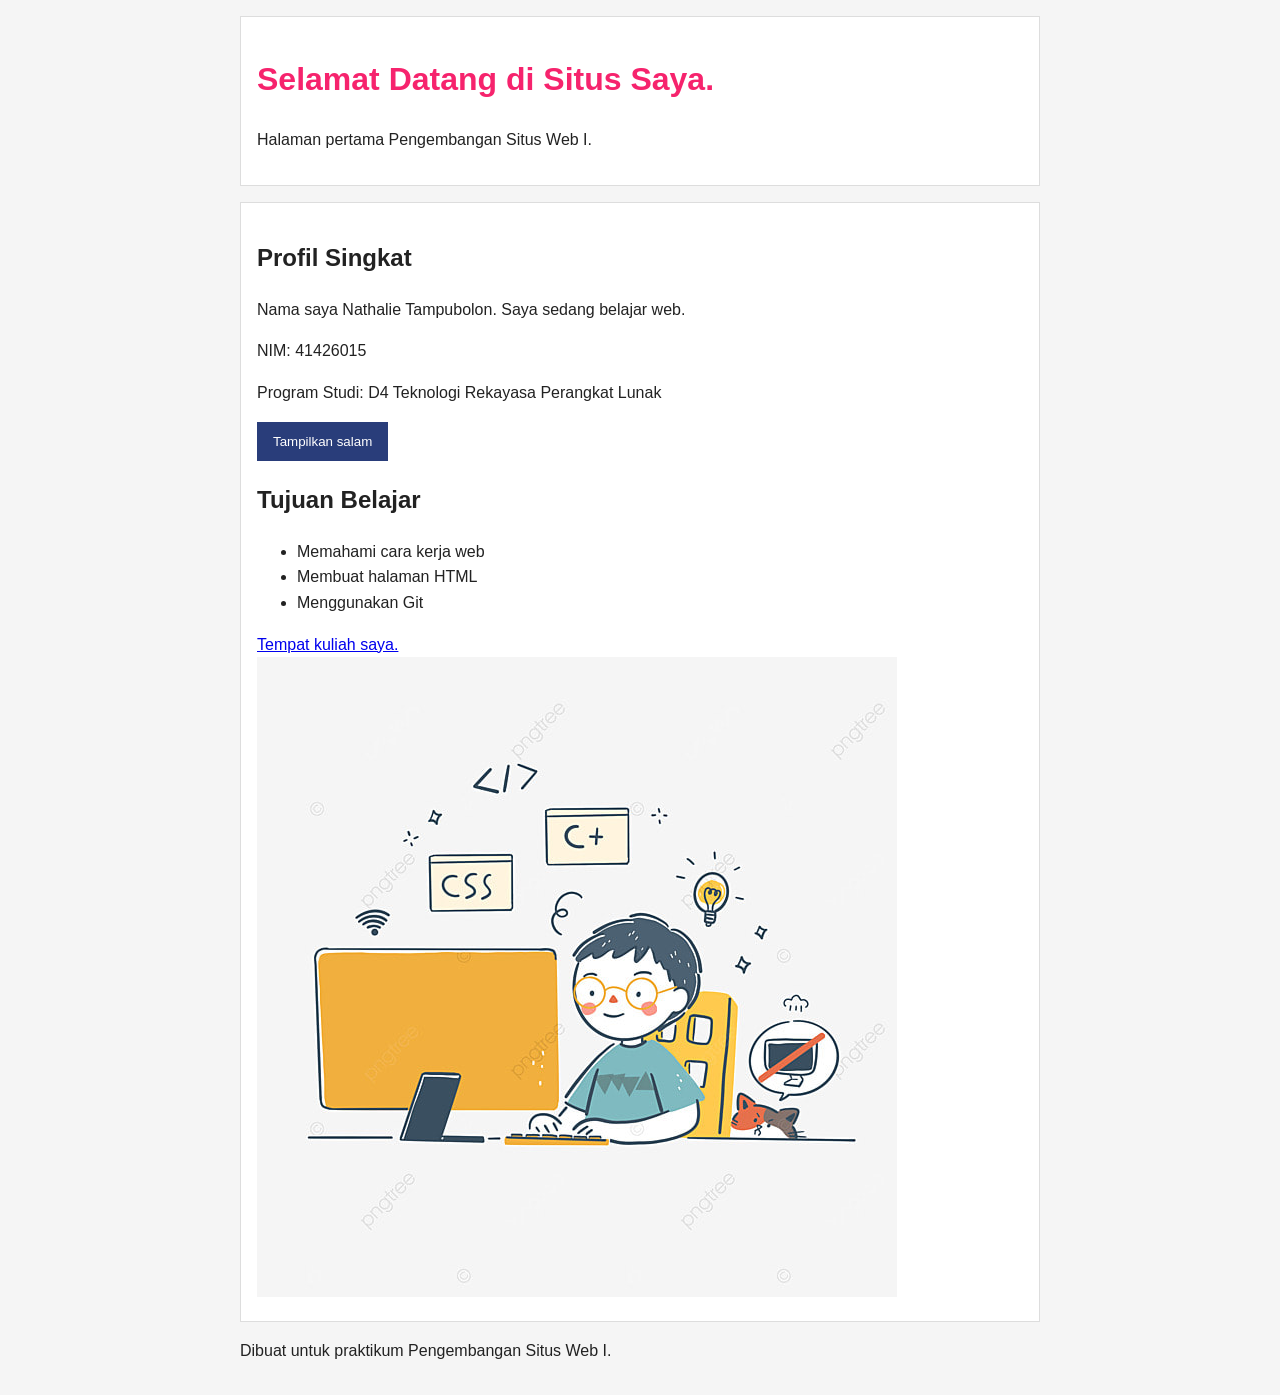
==== index.html @ 4306745e "Perubahan file png" ====
<!doctype html>
<html lang="id">
<head>
 <meta charset="UTF-8">
 <meta name="viewport" content="width=device-width, initial-scale=1.0">
 <title>Halaman Pertama Saya</title>
 <link rel="stylesheet" href="css/style.css">
</head>
<body>
 <header>
 <h1>Selamat Datang di Situs Saya.</h1>
 <p>Halaman pertama Pengembangan Situs Web I.</p>
 </header>
 <main>
 <h2>Profil Singkat</h2>
 <p>Nama saya Nathalie Tampubolon. Saya sedang belajar web.</p>
 <p>NIM: 41426015</p>
 <P>Program Studi: D4 Teknologi Rekayasa Perangkat Lunak</P>
 <button type="button" id="greeting-button">Tampilkan salam</button>
 <section>
 <h2>Tujuan Belajar</h2>
 <ul>
 <li>Memahami cara kerja web</li>
 <li>Membuat halaman HTML</li>
 <li>Menggunakan Git</li>
 </ul>
</section>
<a href="https://www.del.ac.id/">Tempat kuliah saya.</a>
<img src="Learn Coding.png" alt="Seseorang belajar membuat situs web dan merasa senang.">
 </main>
 <script src="js/main.js"></script>
</body>
</html>
<footer>
 <p>Dibuat untuk praktikum Pengembangan Situs Web I.</p>
</footer
---- css/style.css ----
body {
 max-width: 50rem;
 margin: 0 auto;
 padding: 1rem;
 font-family: Arial, sans-serif;
 line-height: 1.6;
 color: #222;
 background: #f5f5f5;
}
header, main {
 padding: 1rem; margin-bottom: 1rem;
 background: white; border: 1px solid #ddd;
}
h1 { color: #f6236d; }
button { padding: .75rem 1rem; color: white; background: #293d7a; border: 0; }
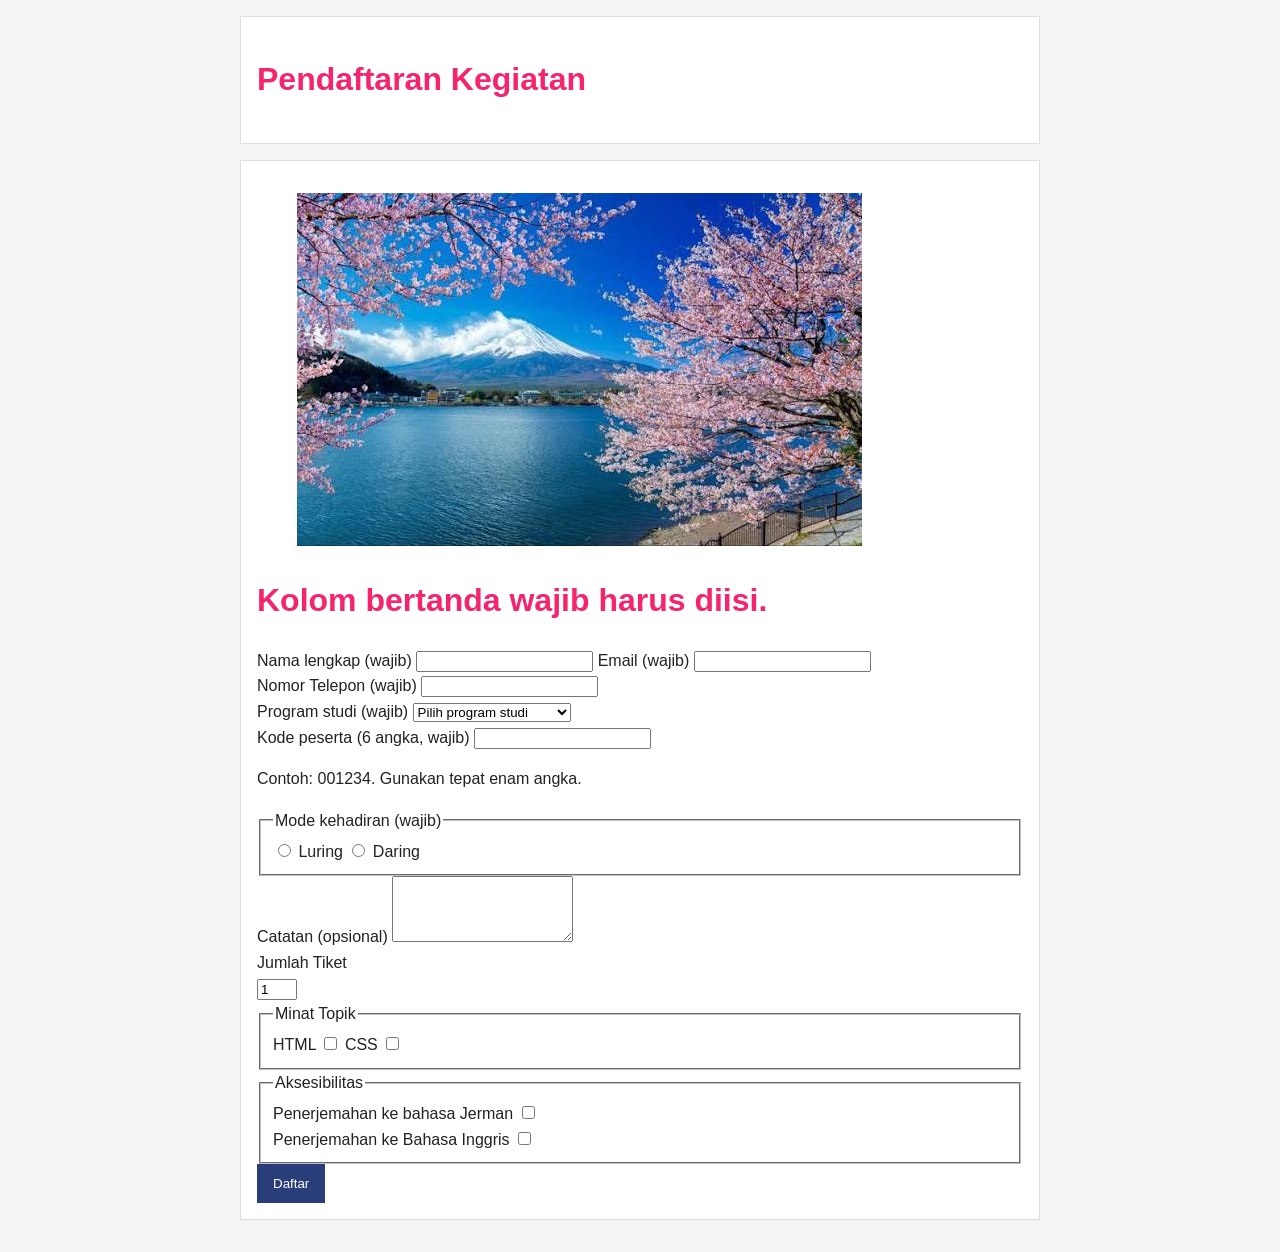
==== commit 40c93460: "Tugas week 3 sesi 3" ====
--- a/index.html
+++ b/index.html
@@ -8,29 +8,59 @@
 </head>
 <body>
  <header>
- <h1>Selamat Datang di Situs Saya.</h1>
- <p>Halaman pertama Pengembangan Situs Web I.</p>
+ <h1>Pendaftaran Kegiatan</h1>
  </header>
  <main>
- <h2>Profil Singkat</h2>
- <p>Nama saya Nathalie Tampubolon. Saya sedang belajar web.</p>
- <p>NIM: 41426015</p>
- <P>Program Studi: D4 Teknologi Rekayasa Perangkat Lunak</P>
- <button type="button" id="greeting-button">Tampilkan salam</button>
- <section>
- <h2>Tujuan Belajar</h2>
- <ul>
- <li>Memahami cara kerja web</li>
- <li>Membuat halaman HTML</li>
- <li>Menggunakan Git</li>
- </ul>
-</section>
-<a href="https://www.del.ac.id/">Tempat kuliah saya.</a>
-<img src="Learn Coding.png" alt="Seseorang belajar membuat situs web dan merasa senang.">
+  <figure><img src="Images/Gunung-Fuji.jpg" alt="Gunung Fuji."></figure>
+    <h1>Kolom bertanda wajib harus diisi.</h1>
+  <form action="" method="get">
+      <label for="nama">Nama lengkap (wajib)</label>
+      <input id="nama" name="nama" autocomplete="name" required>
+      <label for="email">Email (wajib)</label>
+      <input id="email" name="email" type="email"
+             autocomplete="email" required>
+      <div>
+      <label for="phone">Nomor Telepon (wajib)</label>
+      <input id="phone" name="phone" type="phone">
+      </div>
+    <label for="prodi">Program studi (wajib)</label>
+      <select id="prodi" name="prodi" required>
+        <option value="">Pilih program studi</option>
+        <option value="trpl">D4 TRPL</option>
+        <option value="ti">D3 Teknologi Informasi</option>
+      </select>
+      <div><label for="kode">Kode peserta (6 angka, wajib)</label>
+        <input id="kode" name="kode" type="text"
+ inputmode="numeric" pattern="[0-9]{6}"
+ aria-describedby="kode-help" required></div>
+  <p id="kode-help">Contoh: 001234. Gunakan tepat enam angka.</p>
+      <fieldset>
+<legend>Mode kehadiran (wajib)</legend>
+      <input id="luring" name="mode" type="radio" value="luring" required>
+        <label for="luring">Luring</label>
+       <input id="daring" name="mode" type="radio" value="daring">
+        <label for="daring">Daring</label>
+      </fieldset>
+      <label for="catatan">Catatan (opsional)</label>
+      <textarea id="catatan" name="catatan" rows="4"
+                maxlength="300"></textarea></div>
+        <div><label>Jumlah Tiket</label></div>
+        <input type="number" min="1" max="5" value="1" name="jumlah_tiket" required>
+      <fieldset><legend>Minat Topik</legend>
+  <div>
+    <label for="topik-html">HTML</label>
+    <input type="checkbox" id="topik-html" name="topik" value="html">
+    <label for="topik-css">CSS</label>
+    <input type="checkbox" id="topik-css" name="topik" value="css"></fieldset>
+    <fieldset><legend>Aksesibilitas</legend>
+  <div>
+    <label for="topik-penerjemahan ke bahasa Jerman">Penerjemahan ke bahasa Jerman</label>
+    <input type="checkbox" id="topik-aksesibilitas" name="topik" value="aksesibilitas">
+    <div><label for="topik-penerjemahan ke bahasa Inggris">Penerjemahan ke Bahasa Inggris</label>
+    <input type="checkbox" id="topik-penerjemahan ke bahasa inggris" name="topik" value="penejermahan ke bahasa inggris"></div></fieldset></div>
+        <div><button type="submit">Daftar</button></div>
+  </form>
  </main>
  <script src="js/main.js"></script>
 </body>
-</html>
-<footer>
- <p>Dibuat untuk praktikum Pengembangan Situs Web I.</p>
-</footer+</html>
--- a/css/style.css
+++ b/css/style.css
@@ -11,5 +11,10 @@
  padding: 1rem; margin-bottom: 1rem;
  background: white; border: 1px solid #ddd;
 }
+input:focus-visible, select:focus-visible,
+textarea:focus-visible, button:focus-visible {
+ outline: 3px solid #175cd3;
+ outline-offset: 3px;
+}
 h1 { color: #f6236d; }
 button { padding: .75rem 1rem; color: white; background: #293d7a; border: 0; }
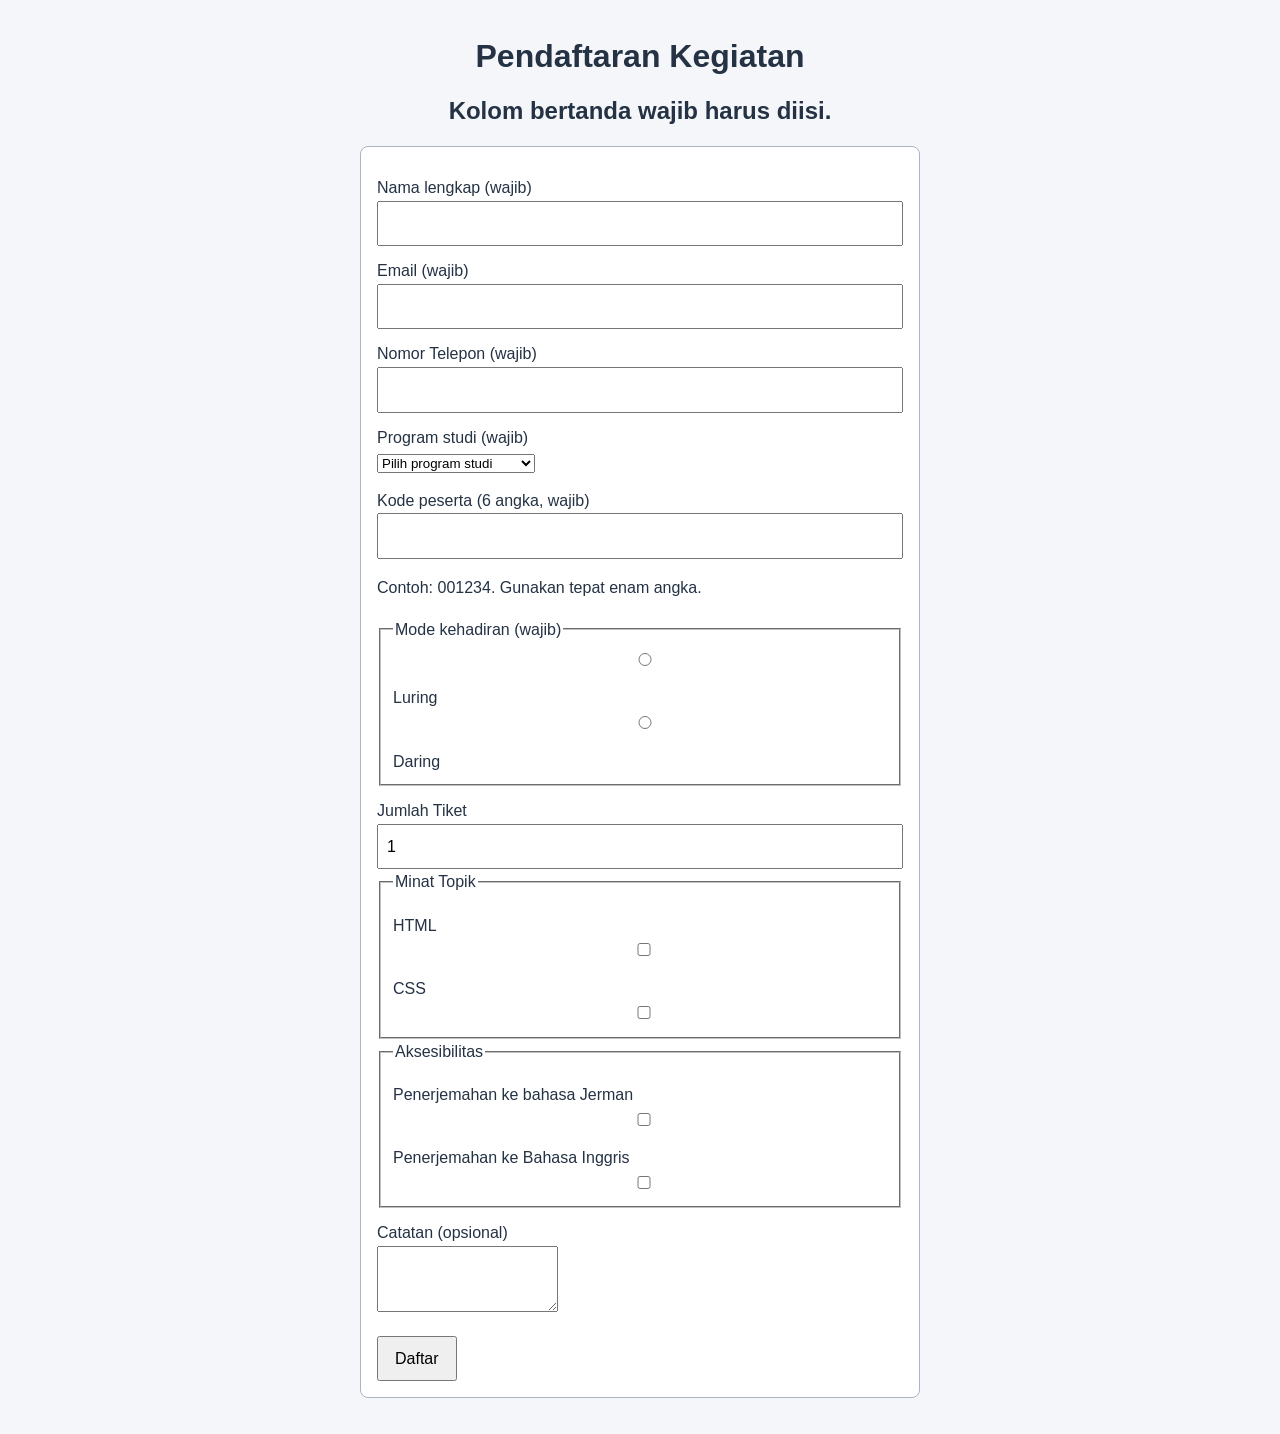
==== commit d394bde0: "week 4 sesi 3" ====
--- a/index.html
+++ b/index.html
@@ -1,27 +1,29 @@
+<!-- Nama: Nathalie Tampubolon -->
+<!-- NIM: 41426015 -->
+<!-- Program Studi: D4 TRPL -->
+
 <!doctype html>
 <html lang="id">
 <head>
  <meta charset="UTF-8">
  <meta name="viewport" content="width=device-width, initial-scale=1.0">
- <title>Halaman Pertama Saya</title>
- <link rel="stylesheet" href="css/style.css">
+ <title>Pendaftaran</title>
+ <link rel="stylesheet" href="style.css">
 </head>
 <body>
- <header>
- <h1>Pendaftaran Kegiatan</h1>
- </header>
+    <header><h1>Pendaftaran Kegiatan</h1></header>
  <main>
-  <figure><img src="Images/Gunung-Fuji.jpg" alt="Gunung Fuji."></figure>
-    <h1>Kolom bertanda wajib harus diisi.</h1>
-  <form action="" method="get">
+  <h2>Kolom bertanda wajib harus diisi.</h2>
+
+  <form class="card" action="index.html" method="get">
       <label for="nama">Nama lengkap (wajib)</label>
       <input id="nama" name="nama" autocomplete="name" required>
-      <label for="email">Email (wajib)</label>
+      <div><label for="email">Email (wajib)</label>
       <input id="email" name="email" type="email"
-             autocomplete="email" required>
+             autocomplete="email" required></div>
       <div>
-      <label for="phone">Nomor Telepon (wajib)</label>
-      <input id="phone" name="phone" type="phone">
+      <label for="telepon">Nomor Telepon (wajib)</label>
+      <input id="telepon" name="telepon" type="tel" required>
       </div>
     <label for="prodi">Program studi (wajib)</label>
       <select id="prodi" name="prodi" required>
@@ -41,26 +43,33 @@
        <input id="daring" name="mode" type="radio" value="daring">
         <label for="daring">Daring</label>
       </fieldset>
-      <label for="catatan">Catatan (opsional)</label>
-      <textarea id="catatan" name="catatan" rows="4"
-                maxlength="300"></textarea></div>
         <div><label>Jumlah Tiket</label></div>
         <input type="number" min="1" max="5" value="1" name="jumlah_tiket" required>
-      <fieldset><legend>Minat Topik</legend>
+      <fieldset>
+      <legend>Minat Topik</legend>
   <div>
     <label for="topik-html">HTML</label>
     <input type="checkbox" id="topik-html" name="topik" value="html">
     <label for="topik-css">CSS</label>
-    <input type="checkbox" id="topik-css" name="topik" value="css"></fieldset>
-    <fieldset><legend>Aksesibilitas</legend>
+    <input type="checkbox" id="topik-css" name="topik" value="css">
+  </div>
+      </fieldset>
   <div>
-    <label for="topik-penerjemahan ke bahasa Jerman">Penerjemahan ke bahasa Jerman</label>
-    <input type="checkbox" id="topik-aksesibilitas" name="topik" value="aksesibilitas">
-    <div><label for="topik-penerjemahan ke bahasa Inggris">Penerjemahan ke Bahasa Inggris</label>
-    <input type="checkbox" id="topik-penerjemahan ke bahasa inggris" name="topik" value="penejermahan ke bahasa inggris"></div></fieldset></div>
-        <div><button type="submit">Daftar</button></div>
+    <fieldset>
+      <legend>Aksesibilitas</legend>
+    <label for="topik-Jerman">Penerjemahan ke bahasa Jerman</label>
+    <input type="checkbox" id="topik-Jerman" name="topik" value="Jerman">
+    <div>
+    <label for="topik-Inggris">Penerjemahan ke Bahasa Inggris</label>
+    <input type="checkbox" id="topik-Inggris" name="topik" value="Inggris"></div>
+    </fieldset>
+  </div>
+  <label for="catatan">Catatan (opsional)</label>
+  <div><textarea id="catatan" name="catatan" rows="4"
+                maxlength="300"></textarea></div>
+      <div><button type="submit" id="daftar-button">Daftar</button></div>
   </form>
  </main>
- <script src="js/main.js"></script>
+ <script src="main.js"></script>
 </body>
 </html>
--- a/style.css
+++ b/style.css
@@ -0,0 +1,34 @@
+*, *::before, *::after { box-sizing: border-box; }
+:root {
+ --brand: #175cd3;
+ --ink: #243244;
+ --space: 1rem;
+}
+body {
+ margin: 0;
+ padding: var(--space);
+ color: var(--ink);
+ background: #f4f6fa;
+ font-family: Arial, sans-serif;
+ font-size: 1rem;
+ line-height: 1.6;
+}
+header {text-align: center; margin-bottom: var(--space); }
+main { width: 100%; max-width: 60rem; margin-inline: auto; }
+h1 { text-align:center; font-size: 2rem; line-height: 1.2; }
+h2 {text-align: center; font-size: 1.5rem; line-height: 1.2; }
+.notice { max-width: 65ch; }
+.card {
+ max-width: 35rem;
+ margin: 20px auto;
+ padding: var(--space);
+ border: 1px solid #aab4c2;
+ border-radius: .5rem;
+ background: white;
+}
+label { display: block; margin-top: .75rem; }
+input { width: 100%; padding: .5rem; font: inherit; }
+button { margin-top: 1rem; padding: .5rem 1rem; font: inherit; }
+input:focus-visible, button:focus-visible {
+ outline: 3px solid var(--brand); outline-offset: 3px;
+}
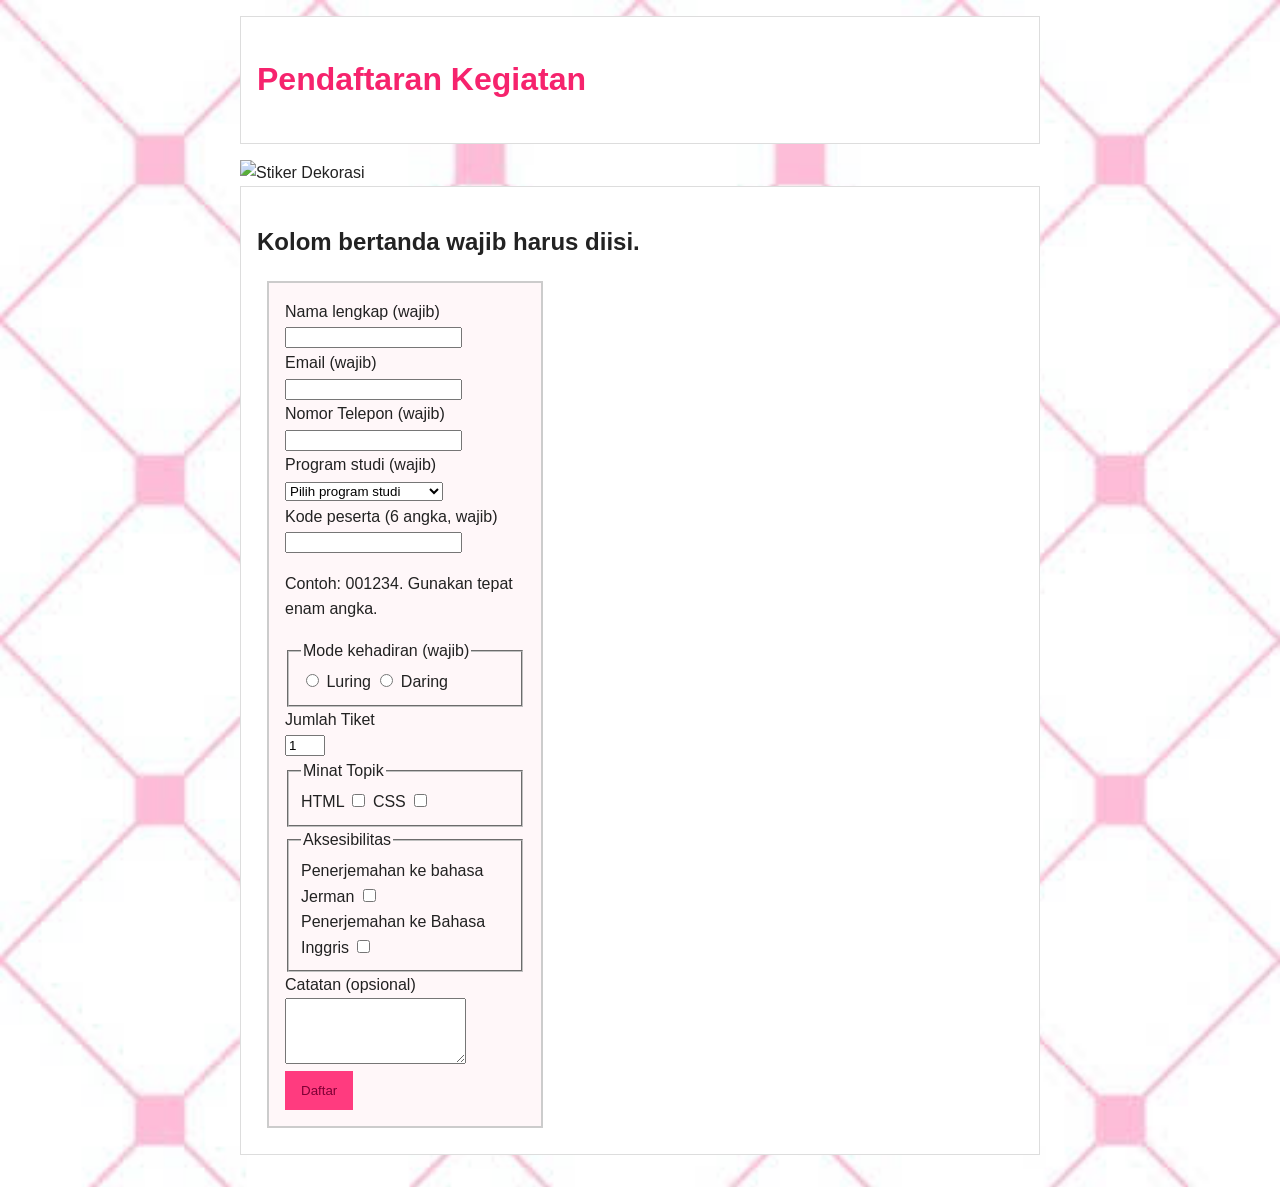
==== commit 35d45e28: "week 4 sesi 2" ====
--- a/index.html
+++ b/index.html
@@ -8,10 +8,11 @@
  <meta charset="UTF-8">
  <meta name="viewport" content="width=device-width, initial-scale=1.0">
  <title>Pendaftaran</title>
- <link rel="stylesheet" href="style.css">
+ <link rel="stylesheet" href="css/style.css">
 </head>
 <body>
     <header><h1>Pendaftaran Kegiatan</h1></header>
+     <img src="images/Gunung-Fuji.jpg" alt="Stiker Dekorasi" class="stiker" width="800" height="400">
  <main>
   <h2>Kolom bertanda wajib harus diisi.</h2>
 
@@ -67,8 +68,9 @@
   <label for="catatan">Catatan (opsional)</label>
   <div><textarea id="catatan" name="catatan" rows="4"
                 maxlength="300"></textarea></div>
-      <div><button type="submit" id="daftar-button">Daftar</button></div>
+      <div><button type="submit">Daftar</button></div>
   </form>
+  <link rel="stylesheet" href="style.css">
  </main>
  <script src="main.js"></script>
 </body>
--- a/style.css
+++ b/style.css
@@ -1,34 +1,25 @@
-*, *::before, *::after { box-sizing: border-box; }
-:root {
- --brand: #175cd3;
- --ink: #243244;
- --space: 1rem;
+body {
+ max-width: 50rem;
+ margin: 0 auto;
+ padding: 1rem;
+ font-family: Arial, sans-serif;
+ line-height: 1.6;
+ color: #222;
+ background-image: url('Images/BACKGROUND.jpg');
+ background-repeat: no-repeat;
+ background-attachment: fixed;  
+ background-size: cover;
 }
-body {
- margin: 0;
- padding: var(--space);
- color: var(--ink);
- background: #f4f6fa;
- font-family: Arial, sans-serif;
- font-size: 1rem;
- line-height: 1.6;
+header, main {
+ padding: 1rem; margin-bottom: 1rem;
+ background: white; border: 1px solid #ddd;
 }
-header {text-align: center; margin-bottom: var(--space); }
-main { width: 100%; max-width: 60rem; margin-inline: auto; }
-h1 { text-align:center; font-size: 2rem; line-height: 1.2; }
-h2 {text-align: center; font-size: 1.5rem; line-height: 1.2; }
-.notice { max-width: 65ch; }
-.card {
- max-width: 35rem;
- margin: 20px auto;
- padding: var(--space);
- border: 1px solid #aab4c2;
- border-radius: .5rem;
- background: white;
+input:focus-visible, select:focus-visible,
+textarea:focus-visible, button:focus-visible {
+ outline: 3px solid #be304f;
+ outline-offset: 3px;
 }
-label { display: block; margin-top: .75rem; }
-input { width: 100%; padding: .5rem; font: inherit; }
-button { margin-top: 1rem; padding: .5rem 1rem; font: inherit; }
-input:focus-visible, button:focus-visible {
- outline: 3px solid var(--brand); outline-offset: 3px;
-}
+h1 { color: #f6236d; }
+button { padding: .75rem 1rem; color: rgb(127, 0, 53); background: #ff3b7f; border: 0; }
+form.card { width: 240px; padding: 1rem; border: 2px solid #ccc; margin: 10px; background: rgb(255, 247, 249); } 
+.notice { color: #fe2087; }
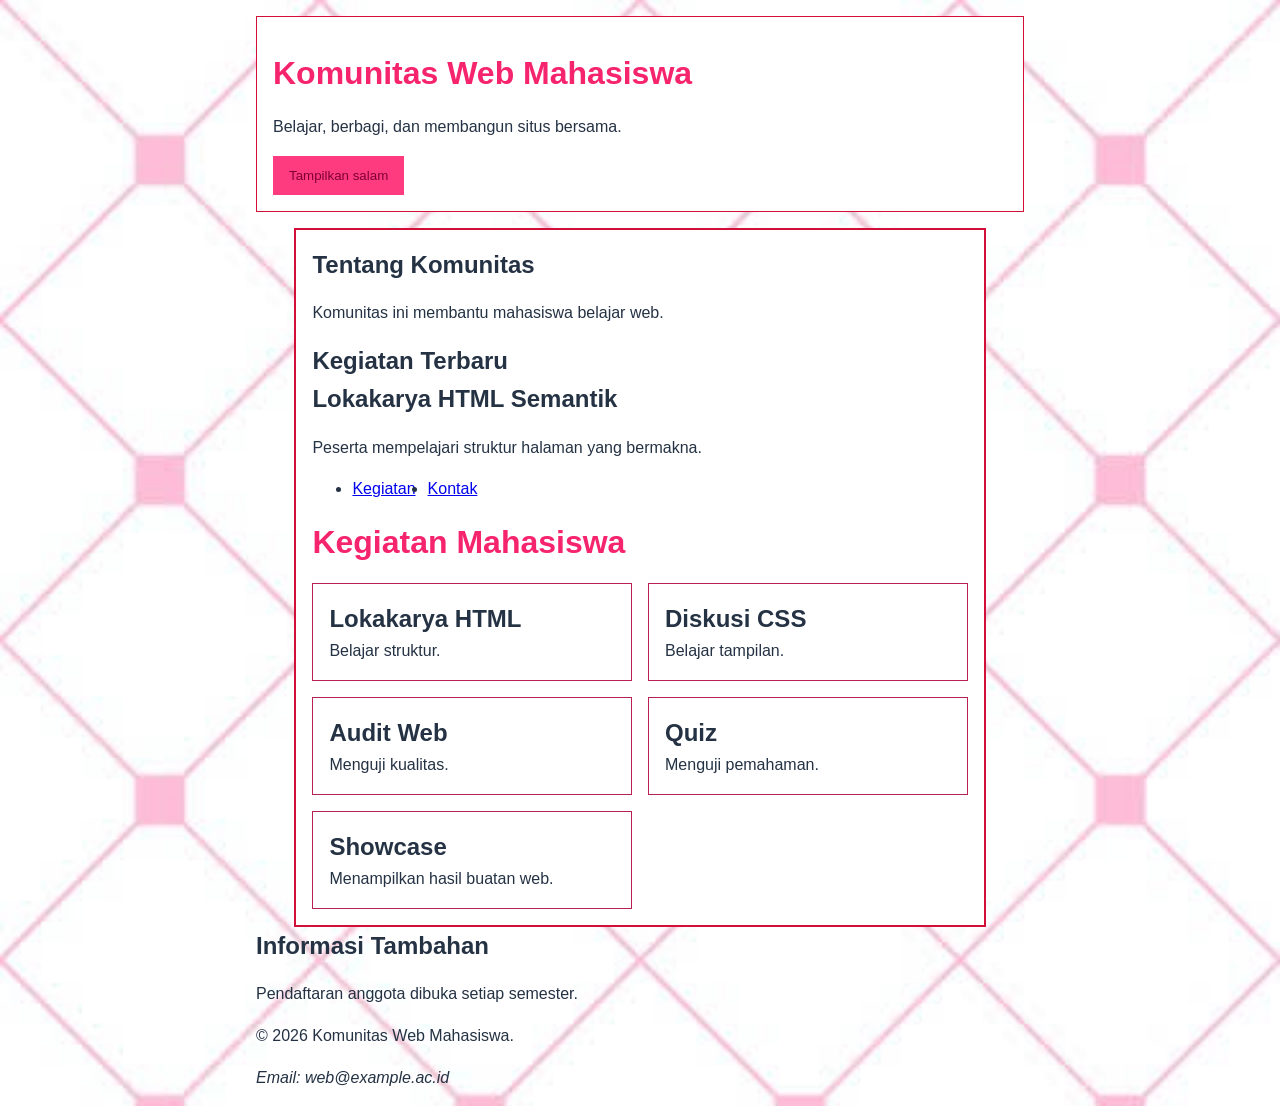
==== commit 96428590: "Week 6 sesi 2" ====
--- a/index.html
+++ b/index.html
@@ -1,77 +1,69 @@
-<!-- Nama: Nathalie Tampubolon -->
-<!-- NIM: 41426015 -->
-<!-- Program Studi: D4 TRPL -->
-
 <!doctype html>
 <html lang="id">
+
 <head>
- <meta charset="UTF-8">
- <meta name="viewport" content="width=device-width, initial-scale=1.0">
- <title>Pendaftaran</title>
- <link rel="stylesheet" href="css/style.css">
+    <meta charset="UTF-8">
+    <meta name="viewport" content="width=device-width, initial-scale=1">
+    <link rel="stylesheet" href="style.css">
+    <title>Profil Organisasi Mahasiswa</title>
 </head>
+
 <body>
-    <header><h1>Pendaftaran Kegiatan</h1></header>
-     <img src="images/Gunung-Fuji.jpg" alt="Stiker Dekorasi" class="stiker" width="800" height="400">
- <main>
-  <h2>Kolom bertanda wajib harus diisi.</h2>
-
-  <form class="card" action="index.html" method="get">
-      <label for="nama">Nama lengkap (wajib)</label>
-      <input id="nama" name="nama" autocomplete="name" required>
-      <div><label for="email">Email (wajib)</label>
-      <input id="email" name="email" type="email"
-             autocomplete="email" required></div>
-      <div>
-      <label for="telepon">Nomor Telepon (wajib)</label>
-      <input id="telepon" name="telepon" type="tel" required>
-      </div>
-    <label for="prodi">Program studi (wajib)</label>
-      <select id="prodi" name="prodi" required>
-        <option value="">Pilih program studi</option>
-        <option value="trpl">D4 TRPL</option>
-        <option value="ti">D3 Teknologi Informasi</option>
-      </select>
-      <div><label for="kode">Kode peserta (6 angka, wajib)</label>
-        <input id="kode" name="kode" type="text"
- inputmode="numeric" pattern="[0-9]{6}"
- aria-describedby="kode-help" required></div>
-  <p id="kode-help">Contoh: 001234. Gunakan tepat enam angka.</p>
-      <fieldset>
-<legend>Mode kehadiran (wajib)</legend>
-      <input id="luring" name="mode" type="radio" value="luring" required>
-        <label for="luring">Luring</label>
-       <input id="daring" name="mode" type="radio" value="daring">
-        <label for="daring">Daring</label>
-      </fieldset>
-        <div><label>Jumlah Tiket</label></div>
-        <input type="number" min="1" max="5" value="1" name="jumlah_tiket" required>
-      <fieldset>
-      <legend>Minat Topik</legend>
-  <div>
-    <label for="topik-html">HTML</label>
-    <input type="checkbox" id="topik-html" name="topik" value="html">
-    <label for="topik-css">CSS</label>
-    <input type="checkbox" id="topik-css" name="topik" value="css">
-  </div>
-      </fieldset>
-  <div>
-    <fieldset>
-      <legend>Aksesibilitas</legend>
-    <label for="topik-Jerman">Penerjemahan ke bahasa Jerman</label>
-    <input type="checkbox" id="topik-Jerman" name="topik" value="Jerman">
-    <div>
-    <label for="topik-Inggris">Penerjemahan ke Bahasa Inggris</label>
-    <input type="checkbox" id="topik-Inggris" name="topik" value="Inggris"></div>
-    </fieldset>
-  </div>
-  <label for="catatan">Catatan (opsional)</label>
-  <div><textarea id="catatan" name="catatan" rows="4"
-                maxlength="300"></textarea></div>
-      <div><button type="submit">Daftar</button></div>
-  </form>
-  <link rel="stylesheet" href="style.css">
- </main>
- <script src="main.js"></script>
+    <header>
+        <h1>Komunitas Web Mahasiswa</h1>
+        <p>Belajar, berbagi, dan membangun situs bersama.</p>
+        <button type="button" id="greeting-button">Tampilkan salam</button>
+    </header>
+    <main>
+        <section id="tentang">
+            <h2>Tentang Komunitas</h2>
+            <p>Komunitas ini membantu mahasiswa belajar web.</p>
+        </section>
+        <section id="kegiatan">
+            <h2>Kegiatan Terbaru</h2>
+            <article>
+                <h2>Lokakarya HTML Semantik</h2>
+                <p>Peserta mempelajari struktur halaman yang bermakna.</p>
+            </article>
+        </section>
+        <nav aria-label="Navigasi utama">
+            <ul class="nav-list">
+                <li><a href="#kegiatan">Kegiatan</a></li>
+                <li><a href="#kontak">Kontak</a></li>
+            </ul>
+        </nav>
+        <h1>Kegiatan Mahasiswa</h1>
+        <div class="catalog">
+            <article class="card">
+                <h2>Lokakarya HTML</h2>
+                <p>Belajar struktur.</p>
+            </article>
+            <article class="card">
+                <h2>Diskusi CSS</h2>
+                <p>Belajar tampilan.</p>
+            </article>
+            <article class="card">
+                <h2>Audit Web</h2>
+                <p>Menguji kualitas.</p>
+            </article>
+            <article class="card">
+                <h2>Quiz</h2>
+                <p>Menguji pemahaman.</p>
+            </article>
+            <article class="card">
+                <h2>Showcase</h2>
+                <p>Menampilkan hasil buatan web.</p>
+            </article>
+        </div>
+    </main>
+    <aside>
+        <h2>Informasi Tambahan</h2>
+        <p>Pendaftaran anggota dibuka setiap semester.</p>
+    </aside>
+    <footer id="kontak">
+        <p>&copy; 2026 Komunitas Web Mahasiswa.</p>
+        <address>Email: web@example.ac.id</address>
+    </footer>
+    <script src="main.js"></script>
 </body>
 </html>
--- a/style.css
+++ b/style.css
@@ -1,25 +1,138 @@
+*,
+*::before,
+*::after {
+    box-sizing: border-box;
+}
+
+:root {
+    --brand: #d20f39;
+    --space: 1rem;
+    --surface: white;
+    --ink: #243244;
+}
+
 body {
- max-width: 50rem;
- margin: 0 auto;
- padding: 1rem;
- font-family: Arial, sans-serif;
- line-height: 1.6;
- color: #222;
- background-image: url('Images/BACKGROUND.jpg');
- background-repeat: no-repeat;
- background-attachment: fixed;  
- background-size: cover;
+    max-width: 50rem;
+    margin: 0 auto;
+    padding: 1rem;
+    font-family: Arial, sans-serif;
+    font-size: 1rem;
+    line-height: 1.6;
+    color: var(--ink);
+    background-image: url('Images/BACKGROUND.jpg');
+    background-repeat: no-repeat;
+    background-attachment: fixed;
+    background-size: cover;
 }
-header, main {
- padding: 1rem; margin-bottom: 1rem;
- background: white; border: 1px solid #ddd;
+
+header {
+    padding: 1rem;
+    margin-bottom: 1rem;
+    background: white;
+    border: 1px solid var(--brand);
 }
-input:focus-visible, select:focus-visible,
-textarea:focus-visible, button:focus-visible {
- outline: 3px solid #be304f;
- outline-offset: 3px;
+
+main {
+    width: 90%;
+    max-width: 60rem;
+    margin-inline: auto;
+    padding: var(--space);
+    border: 2px solid var(--brand);
+    background: var(--surface);
 }
-h1 { color: #f6236d; }
-button { padding: .75rem 1rem; color: rgb(127, 0, 53); background: #ff3b7f; border: 0; }
-form.card { width: 240px; padding: 1rem; border: 2px solid #ccc; margin: 10px; background: rgb(255, 247, 249); } 
-.notice { color: #fe2087; }+
+input:focus-visible,
+select:focus-visible,
+textarea:focus-visible,
+button:focus-visible {
+    outline: 3px solid #be304f;
+    outline-offset: 3px;
+}
+
+.notice {
+    color: #fe2087;
+}
+
+button:focus-visible,
+input:focus-visible {
+    outline: 3px solid var(--brand);
+    outline-offset: 3px;
+}
+
+h1 {
+    font-size: 2rem;
+    line-height: 1.2;
+    color: #f6236d;
+}
+
+p {
+    max-width: 65ch;
+}
+
+button {
+    padding: .75rem 1rem;
+    color: rgb(127, 0, 53);
+    background: #ff3b7f;
+    border: 0;
+}
+
+.nav-list {
+    display: flex;
+    flex-wrap: wrap;
+    gap: .75rem;
+}
+
+input,
+select,
+textarea {
+    max-width: 100%;
+}
+
+.cards {
+    display: flex;
+    flex-direction: column;
+    gap: .5rem;
+}
+
+.card {
+    padding: var(--space-2, 1rem);
+    flex: 1 1 15rem;
+    padding: 1rem;
+    border: 1px solid rgb(185, 33, 83);
+    max-width: 100%;
+}
+
+.card h1,
+h2,
+.card p {
+    margin: 0;
+    overflow-wrap: anywhere;
+}
+
+.card a {
+    align-self: start;
+}
+
+.catalog {
+    display: grid;
+    gap: 1rem;
+    grid-template-columns: 1fr;
+}
+
+@media (min-width: 767px) {
+    .catalog {
+        grid-template-columns: repeat(2, 1fr);
+    }
+}
+
+.nav-list {
+    display: flex;
+    flex-wrap: wrap;
+    gap: .75rem;
+}
+
+input,
+select,
+textarea {
+    max-width: 100%;
+}
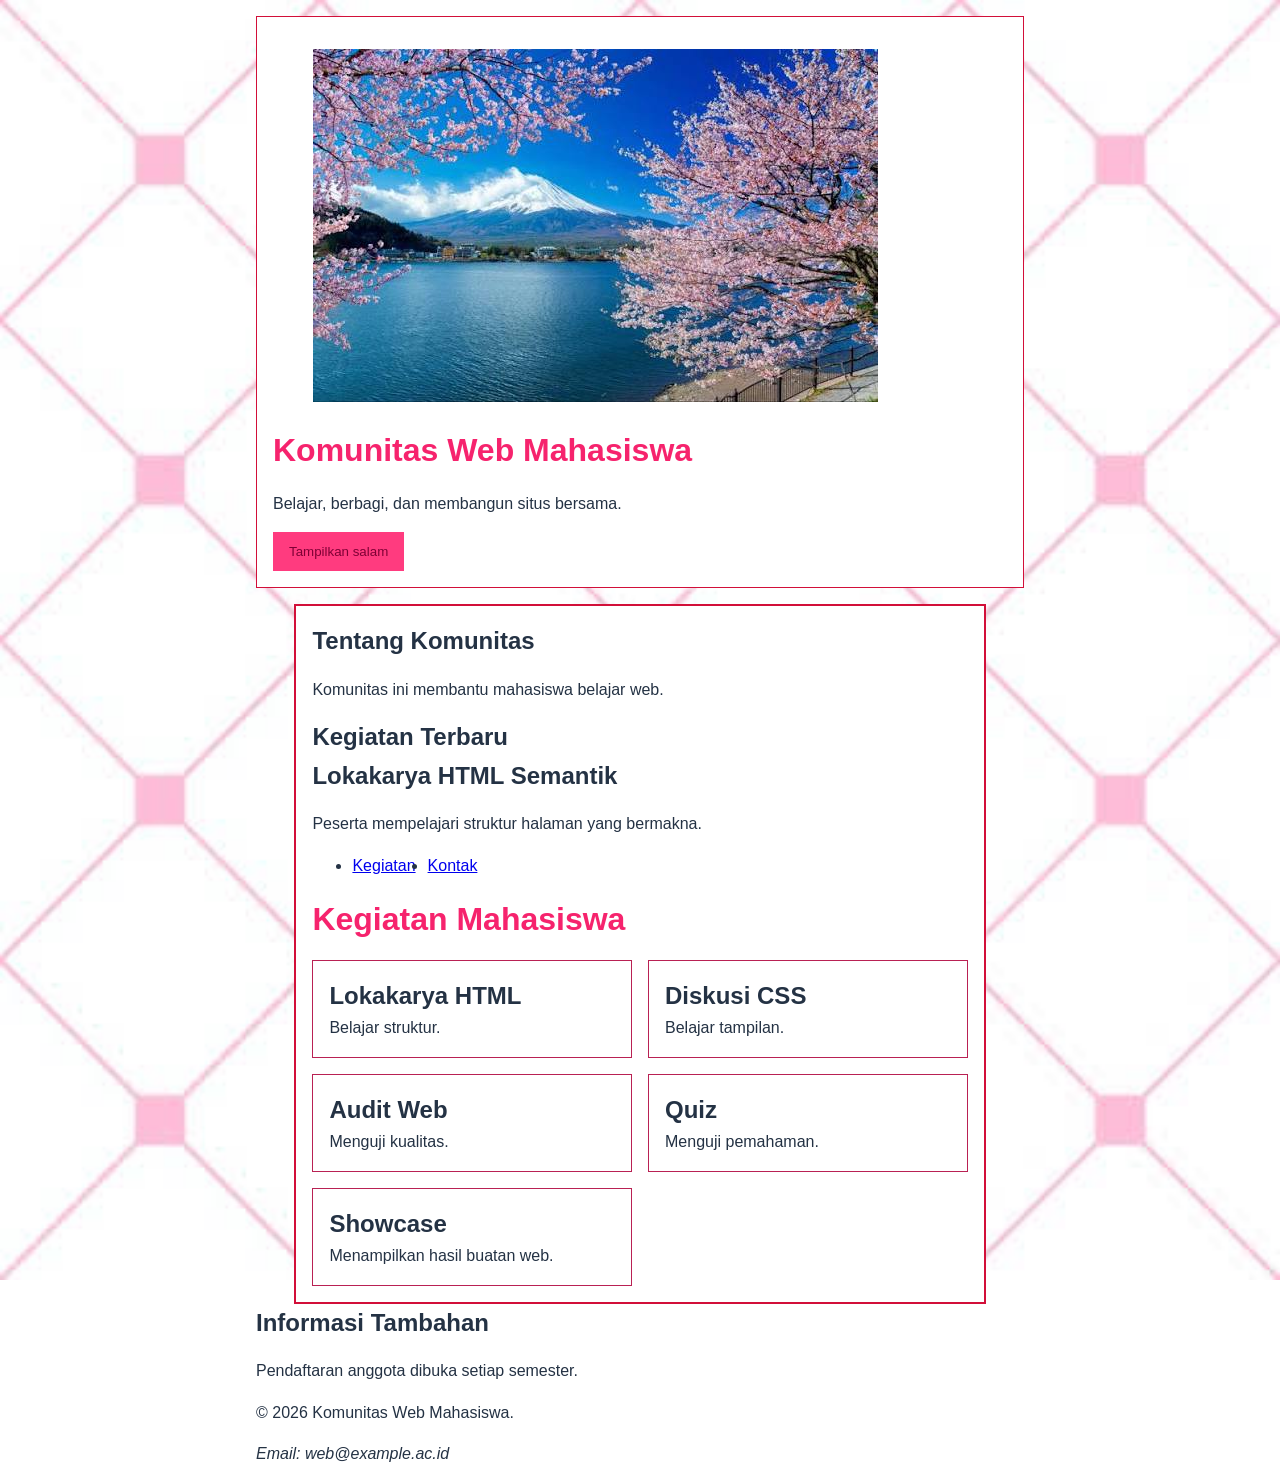
==== commit 256bba67: "Praktikum 02" ====
--- a/index.html
+++ b/index.html
@@ -10,6 +10,7 @@
 
 <body>
     <header>
+        <figure><img src="Images/Gunung-Fuji.jpg" alt="Gunung Fuji"></figure>
         <h1>Komunitas Web Mahasiswa</h1>
         <p>Belajar, berbagi, dan membangun situs bersama.</p>
         <button type="button" id="greeting-button">Tampilkan salam</button>
@@ -66,4 +67,5 @@
     </footer>
     <script src="main.js"></script>
 </body>
+
 </html>
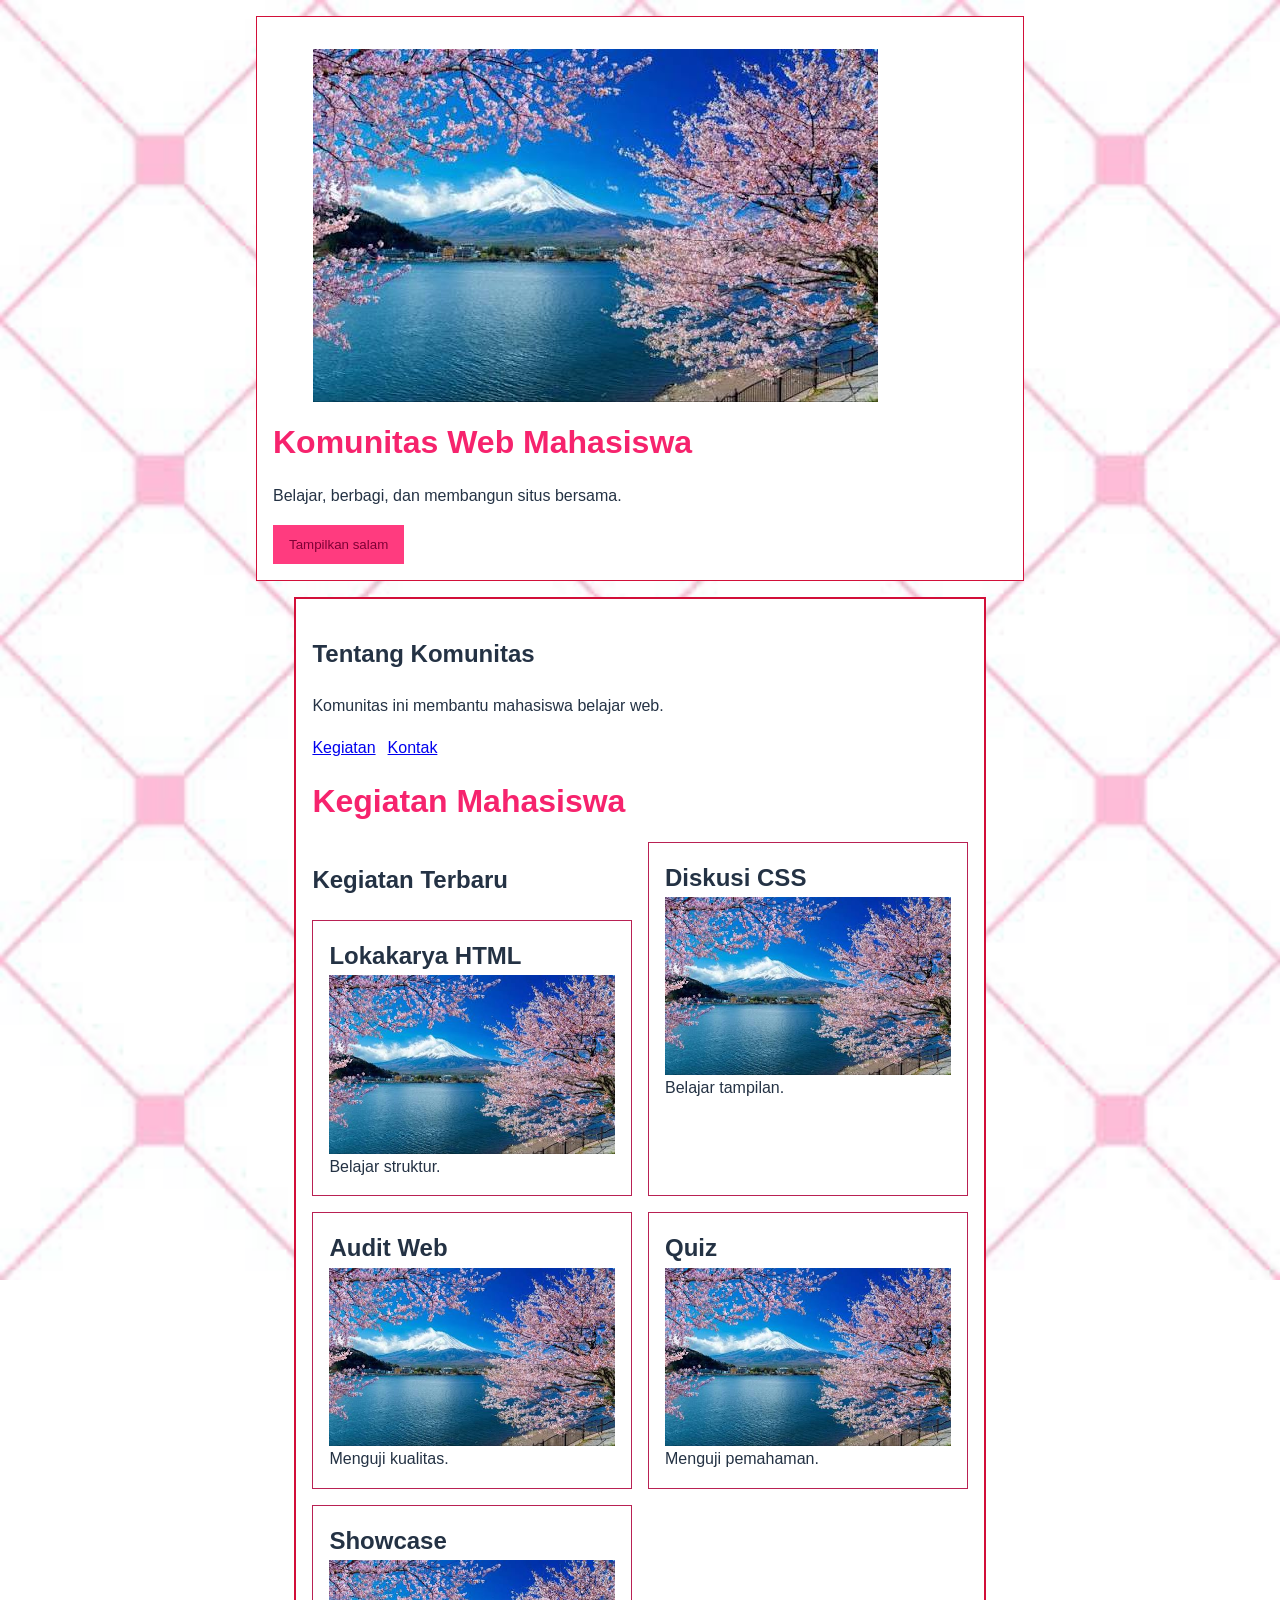
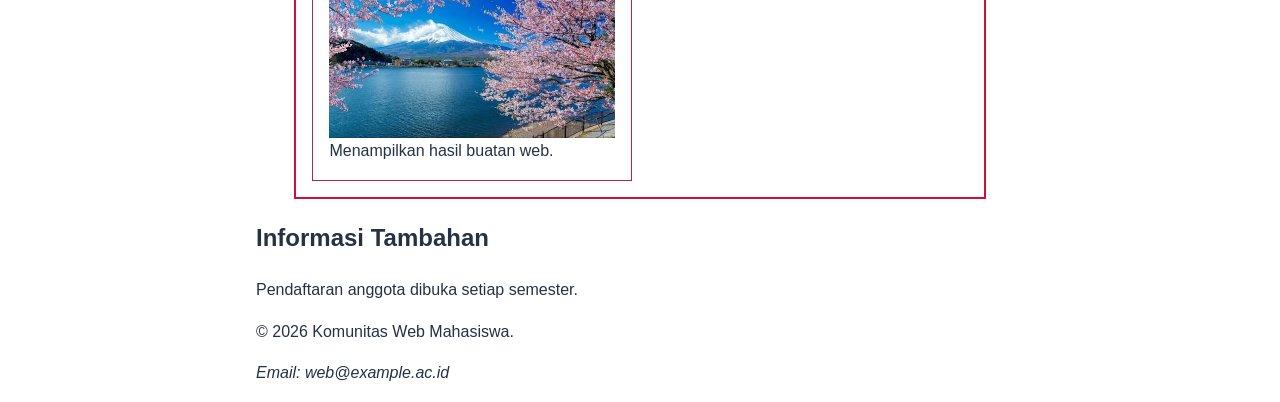
==== commit 559caa2c: "PSWI Week 6 Sesi 2: latihan dan pengujian" ====
--- a/index.html
+++ b/index.html
@@ -10,22 +10,18 @@
 
 <body>
     <header>
-        <figure><img src="Images/Gunung-Fuji.jpg" alt="Gunung Fuji"></figure>
+        <figure>
+            <img src="Images/Gunung-Fuji.jpg" alt="Gunung Fuji">
+        </figure>
         <h1>Komunitas Web Mahasiswa</h1>
         <p>Belajar, berbagi, dan membangun situs bersama.</p>
         <button type="button" id="greeting-button">Tampilkan salam</button>
     </header>
+
     <main>
         <section id="tentang">
             <h2>Tentang Komunitas</h2>
             <p>Komunitas ini membantu mahasiswa belajar web.</p>
-        </section>
-        <section id="kegiatan">
-            <h2>Kegiatan Terbaru</h2>
-            <article>
-                <h2>Lokakarya HTML Semantik</h2>
-                <p>Peserta mempelajari struktur halaman yang bermakna.</p>
-            </article>
         </section>
         <nav aria-label="Navigasi utama">
             <ul class="nav-list">
@@ -33,38 +29,50 @@
                 <li><a href="#kontak">Kontak</a></li>
             </ul>
         </nav>
+
         <h1>Kegiatan Mahasiswa</h1>
         <div class="catalog">
+            <section id="kegiatan">
+            <h2>Kegiatan Terbaru</h2>
             <article class="card">
                 <h2>Lokakarya HTML</h2>
+                <img src="Images/Gunung-Fuji.jpg" alt="Gunung Fuji">
                 <p>Belajar struktur.</p>
             </article>
+        </section>
             <article class="card">
                 <h2>Diskusi CSS</h2>
+                <img src="Images/Gunung-Fuji.jpg" alt="Gunung Fuji">
                 <p>Belajar tampilan.</p>
             </article>
             <article class="card">
                 <h2>Audit Web</h2>
+                <img src="Images/Gunung-Fuji.jpg" alt="Gunung Fuji">
                 <p>Menguji kualitas.</p>
             </article>
             <article class="card">
                 <h2>Quiz</h2>
+                <img src="Images/Gunung-Fuji.jpg" alt="Gunung Fuji">
                 <p>Menguji pemahaman.</p>
             </article>
             <article class="card">
                 <h2>Showcase</h2>
+                <img src="Images/Gunung-Fuji.jpg" alt="Gunung Fuji">
                 <p>Menampilkan hasil buatan web.</p>
             </article>
         </div>
     </main>
+
     <aside>
         <h2>Informasi Tambahan</h2>
         <p>Pendaftaran anggota dibuka setiap semester.</p>
     </aside>
+
     <footer id="kontak">
         <p>&copy; 2026 Komunitas Web Mahasiswa.</p>
         <address>Email: web@example.ac.id</address>
     </footer>
+
     <script src="main.js"></script>
 </body>
 
--- a/style.css
+++ b/style.css
@@ -32,6 +32,12 @@
     border: 1px solid var(--brand);
 }
 
+header img {
+    max-width: 100%;
+    height: auto;
+    display: block;
+}
+
 main {
     width: 90%;
     max-width: 60rem;
@@ -39,24 +45,6 @@
     padding: var(--space);
     border: 2px solid var(--brand);
     background: var(--surface);
-}
-
-input:focus-visible,
-select:focus-visible,
-textarea:focus-visible,
-button:focus-visible {
-    outline: 3px solid #be304f;
-    outline-offset: 3px;
-}
-
-.notice {
-    color: #fe2087;
-}
-
-button:focus-visible,
-input:focus-visible {
-    outline: 3px solid var(--brand);
-    outline-offset: 3px;
 }
 
 h1 {
@@ -74,12 +62,28 @@
     color: rgb(127, 0, 53);
     background: #ff3b7f;
     border: 0;
+    cursor: pointer;
 }
 
+button:focus-visible,
+input:focus-visible,
+select:focus-visible,
+textarea:focus-visible {
+    outline: 3px solid var(--brand);
+    outline-offset: 3px;
+}
+
+.notice {
+    color: #fe2087;
+}
+
+/* Navigasi */
 .nav-list {
     display: flex;
     flex-wrap: wrap;
     gap: .75rem;
+    list-style: none;
+    padding: 0;
 }
 
 input,
@@ -88,22 +92,15 @@
     max-width: 100%;
 }
 
-.cards {
-    display: flex;
-    flex-direction: column;
-    gap: .5rem;
-}
-
+/* Card & Grid Catalog */
 .card {
-    padding: var(--space-2, 1rem);
-    flex: 1 1 15rem;
     padding: 1rem;
     border: 1px solid rgb(185, 33, 83);
-    max-width: 100%;
+    min-width: 0; /* Mencegah overflow pada grid items */
 }
 
 .card h1,
-h2,
+.card h2,
 .card p {
     margin: 0;
     overflow-wrap: anywhere;
@@ -113,26 +110,22 @@
     align-self: start;
 }
 
+.card img {
+    width: 900px;
+    max-width: 100%;
+    height: auto;
+    display: block;
+}
+
 .catalog {
     display: grid;
     gap: 1rem;
     grid-template-columns: 1fr;
 }
 
-@media (min-width: 767px) {
+/* Media Query (Breakpoint Konten) */
+@media (min-width: 48rem) {
     .catalog {
         grid-template-columns: repeat(2, 1fr);
     }
-}
-
-.nav-list {
-    display: flex;
-    flex-wrap: wrap;
-    gap: .75rem;
-}
-
-input,
-select,
-textarea {
-    max-width: 100%;
 }
